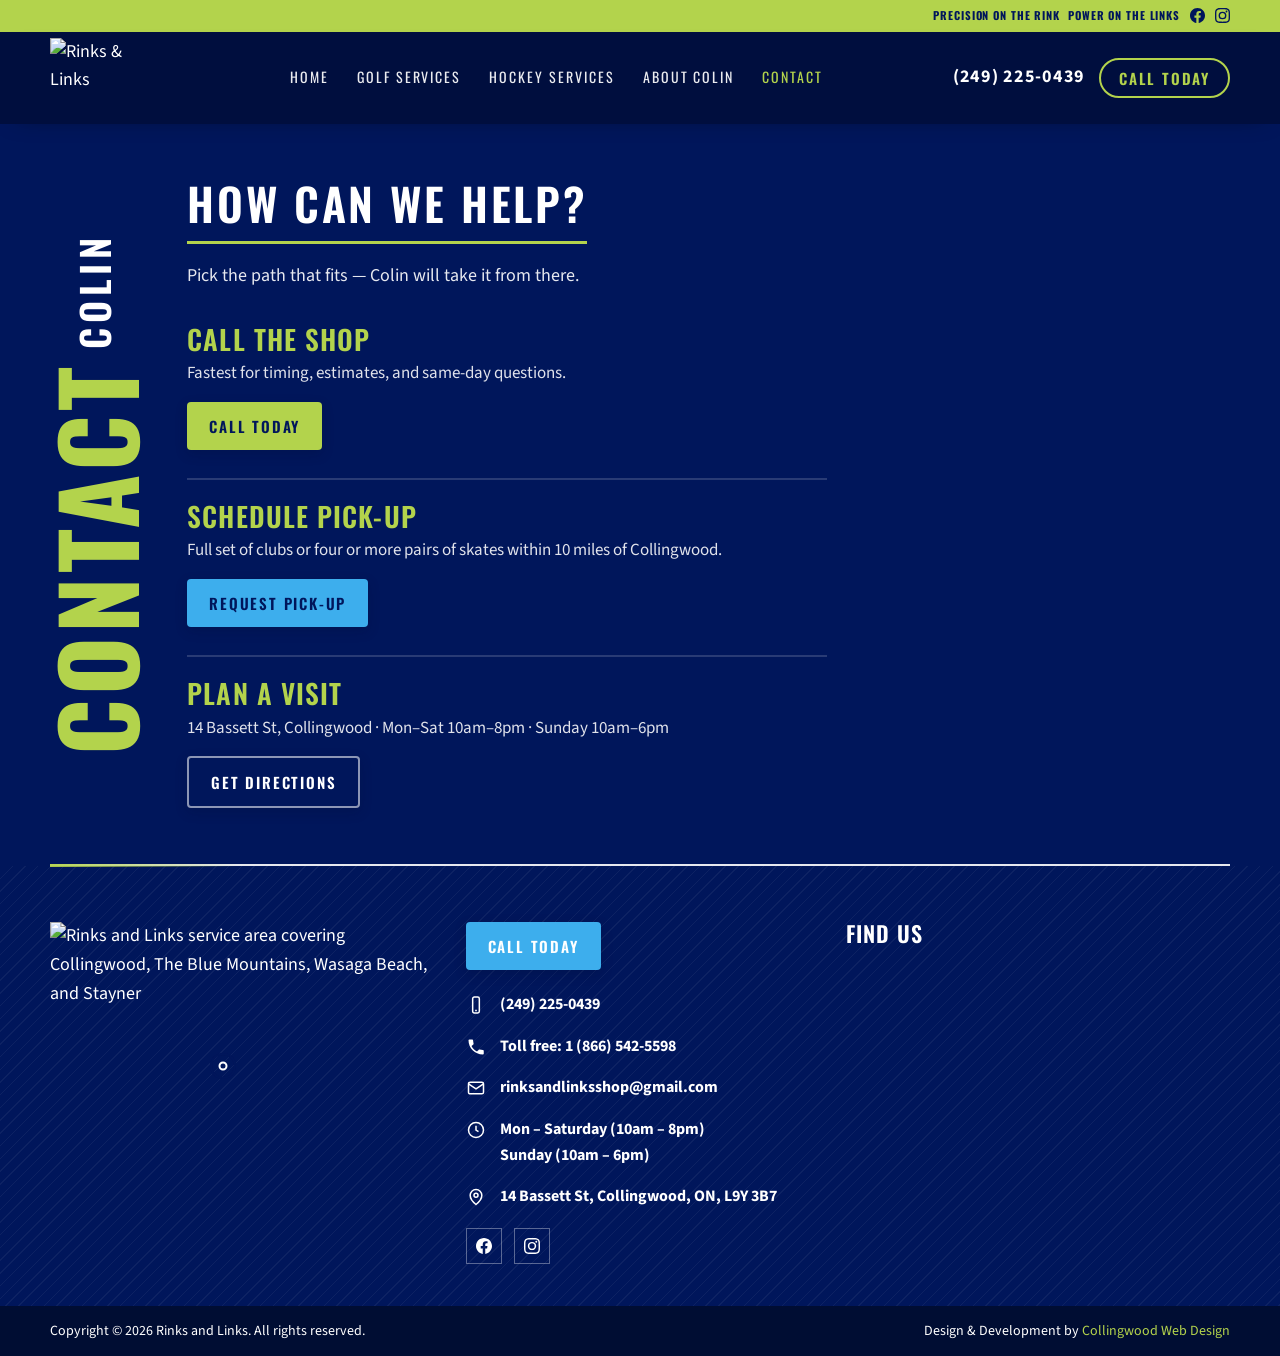
==== contact.html @ b3a13522 "Add Contact page and sync latest header, service, and nav updates. Co-authored-by: Cursor <cursorage" ====
<!DOCTYPE html>
<html lang="en-CA">
<head>
  <meta charset="utf-8" />
  <meta name="viewport" content="width=device-width, initial-scale=1" />
  <title>Contact | Rinks &amp; Links Collingwood</title>
  <meta name="description" content="Contact Rinks and Links in Collingwood — call for timing, schedule pick-up, or visit 14 Bassett St for skate and golf club services." />
  <link rel="icon" href="https://media.cwd-cdn.com/rinks-and-links-shop/images/favicon.jpg" type="image/jpeg" />
  <link rel="preconnect" href="https://fonts.googleapis.com" />
  <link rel="preconnect" href="https://fonts.gstatic.com" crossorigin />
  <link rel="preconnect" href="https://media.cwd-cdn.com" crossorigin />
  <link href="https://fonts.googleapis.com/css2?family=Oswald:wght@500;600;700&family=Source+Sans+3:wght@400;600;700&display=swap" rel="stylesheet" />
  <link rel="stylesheet" href="css/styles.css" />
</head>
<body>
  <a class="skip" href="#main">Skip to content</a>
  <div class="topbar">
    <div class="wrap topbar-inner">
      <p class="topbar-tag">Precision on the rink <em>Power on the links</em></p>
      <nav class="topbar-social" aria-label="Social">
        <a href="https://www.facebook.com/rinksandlinksshop" target="_blank" rel="noopener" aria-label="Facebook">
          <svg viewBox="0 0 16 16" aria-hidden="true"><path fill="currentColor" d="M16 8.049C16 3.603 12.418 0 8 0S0 3.603 0 8.049c0 4.017 2.926 7.347 6.75 7.951v-5.625h-2.03V8.05H6.75V6.275c0-2.017 1.195-3.131 3.022-3.131.875 0 1.791.157 1.791.157v1.98h-1.009c-.993 0-1.303.621-1.303 1.258v1.51h2.218l-.354 2.326H9.25V16c3.824-.604 6.75-3.934 6.75-7.951z"/></svg>
        </a>
        <a href="https://www.instagram.com/rinksandlinks/" target="_blank" rel="noopener" aria-label="Instagram">
          <svg viewBox="0 0 16 16" aria-hidden="true"><path fill="currentColor" d="M8 0C5.829 0 5.556.01 4.703.048 3.85.088 3.269.222 2.76.42a3.9 3.9 0 0 0-1.417.923A3.9 3.9 0 0 0 .42 2.76C.222 3.268.087 3.85.048 4.7.01 5.555 0 5.827 0 8.001c0 2.172.01 2.444.048 3.297.04.852.174 1.433.372 1.941.205.526.478.972.923 1.417.444.445.89.719 1.416.923.508.198 1.09.333 1.942.372C5.555 15.99 5.827 16 8 16s2.444-.01 3.298-.048c.851-.04 1.434-.174 1.943-.372a3.9 3.9 0 0 0 1.416-.923c.445-.445.718-.891.923-1.417.197-.508.332-1.09.372-1.942C15.99 10.445 16 10.173 16 8s-.01-2.445-.048-3.299c-.04-.851-.175-1.433-.372-1.941a3.9 3.9 0 0 0-.923-1.417A3.9 3.9 0 0 0 13.24.42c-.51-.198-1.092-.333-1.943-.372C10.443.01 10.172 0 7.998 0zm-.717 1.442h.718c2.136 0 2.389.007 3.232.046.78.035 1.204.166 1.486.275.373.145.64.319.92.599s.453.546.598.92c.11.281.24.705.275 1.485.039.843.047 1.096.047 3.231s-.008 2.389-.047 3.232c-.035.78-.166 1.203-.275 1.485a2.5 2.5 0 0 1-.599.919c-.28.28-.546.453-.92.598-.28.11-.704.24-1.485.276-.843.038-1.096.047-3.232.047s-2.39-.009-3.233-.047c-.78-.036-1.203-.166-1.485-.276a2.5 2.5 0 0 1-.92-.598 2.5 2.5 0 0 1-.6-.92c-.109-.281-.24-.705-.275-1.485-.038-.843-.046-1.096-.046-3.233s.008-2.388.046-3.231c.036-.78.166-1.204.276-1.486.145-.373.319-.64.599-.92s.546-.453.92-.598c.282-.11.705-.24 1.485-.276.738-.034 1.024-.044 2.515-.045zm4.988 1.328a.96.96 0 1 0 0 1.92.96.96 0 0 0 0-1.92m-4.27 1.122a4.109 4.109 0 1 0 0 8.217 4.109 4.109 0 1 0 0-8.217m0 1.441a2.667 2.667 0 1 1 0 5.334 2.667 2.667 0 0 1 0-5.334"/></svg>
        </a>
      </nav>
    </div>
  </div>

  <header class="site">
    <div class="wrap bar">
      <a class="brand" href="index.html" aria-label="Rinks and Links home">
        <img src="https://media.cwd-cdn.com/rinks-and-links-shop/images/logo-355.png" width="72" height="72" alt="Rinks &amp; Links" />
      </a>
      <button class="nav-toggle" type="button" aria-expanded="false" aria-controls="site-nav">Menu</button>
      <nav class="main" id="site-nav" aria-label="Main">
        <a href="index.html">Home</a>
        <a href="links.html">Golf Services</a>
        <a href="rinks.html">Hockey Services</a>
        <a href="index.html#about">About Colin</a>
        <a href="contact.html" aria-current="page">Contact</a>
        <a class="nav-call btn btn-lime" href="tel:+12492250439">Call Today</a>
      </nav>
      <div class="header-cta">
        <a class="phone" href="tel:+12492250439">(249) 225-0439</a>
        <a class="btn btn-lime" href="tel:+12492250439">Call Today</a>
      </div>
    </div>
  </header>

  <main id="main">
    <section class="links-board contact-board" aria-labelledby="contact-title">
      <div class="wrap contact-board__grid">
        <p class="links-process__vert contact-board__vert" aria-hidden="true">
          <span class="contact-board__vert-main">Contact</span>
          <span class="contact-board__vert-sub">Colin</span>
        </p>

        <div class="links-board__copy">
          <h1 id="contact-title">How can we help?</h1>
          <p class="contact-board__lead">Pick the path that fits — Colin will take it from there.</p>

          <ol class="contact-paths">
            <li>
              <h2>Call the shop</h2>
              <p>Fastest for timing, estimates, and same-day questions.</p>
              <a class="btn btn-lime" href="tel:+12492250439">Call Today</a>
            </li>
            <li>
              <h2>Schedule pick-up</h2>
              <p>Full set of clubs or four or more pairs of skates within 10 miles of Collingwood.</p>
              <a class="btn btn-sky" href="mailto:rinksandlinksshop@gmail.com?subject=Schedule%20pick-up">Request pick-up</a>
            </li>
            <li>
              <h2>Plan a visit</h2>
              <p>14 Bassett St, Collingwood · Mon–Sat 10am–8pm · Sunday 10am–6pm</p>
              <a class="btn btn-ghost" href="https://maps.google.com/?q=Rinks+and+Links+Shop+14+Bassett+St+Collingwood" target="_blank" rel="noopener">Get directions</a>
            </li>
          </ol>
        </div>
      </div>
      <div class="section-rule wrap" aria-hidden="true" data-section-rule>
        <span class="section-rule__track"></span>
        <span class="section-rule__accent"></span>
      </div>
    </section>
  </main>

  <footer class="site">
    <div class="wrap footer-grid">
      <div class="footer-map-art">
        <img src="https://media.cwd-cdn.com/rinks-and-links-shop/images/map.jpg" width="980" height="848" alt="Rinks and Links service area covering Collingwood, The Blue Mountains, Wasaga Beach, and Stayner" />
        <span class="map-hotspot" title="Collingwood">
          <span class="map-hotspot__pin"></span>
        </span>
      </div>
      <div class="footer-contact">
        <a class="btn btn-sky footer-call" href="tel:+12492250439">Call Today</a>
        <ul class="contact-list">
          <li>
            <svg viewBox="0 0 24 24" fill="none" stroke="currentColor" stroke-width="1.8" aria-hidden="true"><rect x="8" y="2.5" width="8" height="19" rx="2"/><path d="M11 18.5h2"/></svg>
            <a href="tel:+12492250439">(249) 225-0439</a>
          </li>
          <li>
            <svg viewBox="0 0 24 24" fill="currentColor" aria-hidden="true"><path d="M6.6 10.8c1.4 2.8 3.8 5.1 6.6 6.6l2.2-2.2c.3-.3.7-.4 1.1-.2 1.2.4 2.5.6 3.8.6.6 0 1 .4 1 1V20c0 .6-.4 1-1 1C10.6 21 3 13.4 3 4c0-.6.4-1 1-1h3.5c.6 0 1 .4 1 1 0 1.3.2 2.6.6 3.8.1.4 0 .8-.3 1.1L6.6 10.8z"/></svg>
            <a href="tel:+18665425598">Toll free: 1 (866) 542-5598</a>
          </li>
          <li>
            <svg viewBox="0 0 24 24" fill="none" stroke="currentColor" stroke-width="1.8" aria-hidden="true"><rect x="3" y="5" width="18" height="14" rx="2"/><path d="m3 7 9 6 9-6"/></svg>
            <a href="mailto:rinksandlinksshop@gmail.com">rinksandlinksshop@gmail.com</a>
          </li>
          <li>
            <svg viewBox="0 0 24 24" fill="none" stroke="currentColor" stroke-width="1.8" aria-hidden="true"><circle cx="12" cy="12" r="9"/><path d="M12 7v5l3 2"/></svg>
            <span>Mon – Saturday (10am – 8pm)<br />Sunday (10am – 6pm)</span>
          </li>
          <li>
            <svg viewBox="0 0 24 24" fill="none" stroke="currentColor" stroke-width="1.8" aria-hidden="true"><path d="M12 21s7-5.4 7-11a7 7 0 1 0-14 0c0 5.6 7 11 7 11z"/><circle cx="12" cy="10" r="2.4"/></svg>
            <a href="https://maps.google.com/?q=Rinks+and+Links+Shop+14+Bassett+St+Collingwood" target="_blank" rel="noopener">14 Bassett St, Collingwood, ON, L9Y 3B7</a>
          </li>
        </ul>
        <nav class="social" aria-label="Social">
          <a href="https://www.facebook.com/rinksandlinksshop" target="_blank" rel="noopener" aria-label="Facebook">
            <svg viewBox="0 0 16 16" aria-hidden="true"><path fill="currentColor" d="M16 8.049C16 3.603 12.418 0 8 0S0 3.603 0 8.049c0 4.017 2.926 7.347 6.75 7.951v-5.625h-2.03V8.05H6.75V6.275c0-2.017 1.195-3.131 3.022-3.131.875 0 1.791.157 1.791.157v1.98h-1.009c-.993 0-1.303.621-1.303 1.258v1.51h2.218l-.354 2.326H9.25V16c3.824-.604 6.75-3.934 6.75-7.951z"/></svg>
          </a>
          <a href="https://www.instagram.com/rinksandlinks/" target="_blank" rel="noopener" aria-label="Instagram">
            <svg viewBox="0 0 16 16" aria-hidden="true"><path fill="currentColor" d="M8 0C5.829 0 5.556.01 4.703.048 3.85.088 3.269.222 2.76.42a3.9 3.9 0 0 0-1.417.923A3.9 3.9 0 0 0 .42 2.76C.222 3.268.087 3.85.048 4.7.01 5.555 0 5.827 0 8.001c0 2.172.01 2.444.048 3.297.04.852.174 1.433.372 1.941.205.526.478.972.923 1.417.444.445.89.719 1.416.923.508.198 1.09.333 1.942.372C5.555 15.99 5.827 16 8 16s2.444-.01 3.298-.048c.851-.04 1.434-.174 1.943-.372a3.9 3.9 0 0 0 1.416-.923c.445-.445.718-.891.923-1.417.197-.508.332-1.09.372-1.942C15.99 10.445 16 10.173 16 8s-.01-2.445-.048-3.299c-.04-.851-.175-1.433-.372-1.941a3.9 3.9 0 0 0-.923-1.417A3.9 3.9 0 0 0 13.24.42c-.51-.198-1.092-.333-1.943-.372C10.443.01 10.172 0 7.998 0zm-.717 1.442h.718c2.136 0 2.389.007 3.232.046.78.035 1.204.166 1.486.275.373.145.64.319.92.599s.453.546.598.92c.11.281.24.705.275 1.485.039.843.047 1.096.047 3.231s-.008 2.389-.047 3.232c-.035.78-.166 1.203-.275 1.485a2.5 2.5 0 0 1-.599.919c-.28.28-.546.453-.92.598-.28.11-.704.24-1.485.276-.843.038-1.096.047-3.232.047s-2.39-.009-3.233-.047c-.78-.036-1.203-.166-1.485-.276a2.5 2.5 0 0 1-.92-.598 2.5 2.5 0 0 1-.6-.92c-.109-.281-.24-.705-.275-1.485-.038-.843-.046-1.096-.046-3.233s.008-2.388.046-3.231c.036-.78.166-1.204.276-1.486.145-.373.319-.64.599-.92s.546-.453.92-.598c.282-.11.705-.24 1.485-.276.738-.034 1.024-.044 2.515-.045zm4.988 1.328a.96.96 0 1 0 0 1.92.96.96 0 0 0 0-1.92m-4.27 1.122a4.109 4.109 0 1 0 0 8.217 4.109 4.109 0 1 0 0-8.217m0 1.441a2.667 2.667 0 1 1 0 5.334 2.667 2.667 0 0 1 0-5.334"/></svg>
          </a>
        </nav>
      </div>
      <div class="footer-find">
        <h2>Find us</h2>
        <div class="map-embed">
          <iframe title="Rinks and Links Shop on Google Maps" src="https://www.google.com/maps/embed?pb=!1m18!1m12!1m3!1d2846.78451360792!2d-80.23520698780409!3d44.4785895709544!2m3!1f0!2f0!3f0!3m2!1i1024!2i768!4f13.1!3m3!1m2!1s0x882a7bd5abd0f547%3A0x44c9ddd5d171dae6!2sRinks%20and%20Links%20Shop!5e0!3m2!1sen!2sus!4v1787244698836!5m2!1sen!2sus" allowfullscreen="" loading="lazy" referrerpolicy="strict-origin-when-cross-origin"></iframe>
        </div>
      </div>
    </div>
    <div class="legal">
      <div class="wrap">
        <p>Copyright © 2026 Rinks and Links. All rights reserved.</p>
        <p>Design &amp; Development by <a href="https://www.collingwoodwebdesign.com/" target="_blank" rel="noopener">Collingwood Web Design</a></p>
      </div>
    </div>
  </footer>
  <script src="js/main.js"></script>
</body>
</html>
---- css/styles.css ----
:root {
  --navy: #00165b;
  --navy-deep: #000d33;
  --lime: #b3d34c;
  --lime-dark: #8fb02e;
  --blue: #0072bc;
  --blue-deep: #005a96;
  --sky: #3daeed;
  --white: #ffffff;
  --ink: #142033;
  --muted: #5c6775;
  --paper: #f3f5f7;
  --line: rgba(255, 255, 255, 0.14);
  --gold: #f5b400;
  --orange: #f18a1a;
  --font-display: "Oswald", system-ui, sans-serif;
  --font-body: "Source Sans 3", "Open Sans", system-ui, sans-serif;
  --maxw: 1180px;
  --cdn: https://media.cwd-cdn.com/rinks-and-links-shop/images;
  --header-h: 92px;
  --shadow: 0 14px 40px -18px rgba(0, 13, 51, 0.35);
}

#about {
  scroll-margin-top: calc(var(--header-h) + 24px);
}

*,
*::before,
*::after {
  box-sizing: border-box;
}

html {
  scroll-behavior: smooth;
  -webkit-text-size-adjust: 100%;
}

body {
  margin: 0;
  color: var(--ink);
  background: var(--white);
  font-family: var(--font-body);
  font-size: 18px;
  line-height: 1.6;
  -webkit-font-smoothing: antialiased;
}

img {
  max-width: 100%;
  height: auto;
  display: block;
}

a {
  color: var(--blue);
}

h1,
h2,
h3 {
  font-family: var(--font-display);
  font-weight: 600;
  letter-spacing: 0.04em;
  line-height: 1.05;
  margin: 0;
  text-transform: uppercase;
}

p {
  margin: 0;
}

.wrap {
  width: min(var(--maxw), calc(100% - 40px));
  margin-inline: auto;
}

.skip {
  position: absolute;
  left: -999px;
  top: 8px;
  background: var(--lime);
  color: var(--navy);
  padding: 8px 14px;
  z-index: 100;
}

.skip:focus {
  left: 8px;
}

/* Buttons */
.btn {
  display: inline-flex;
  align-items: center;
  justify-content: center;
  gap: 8px;
  min-height: 48px;
  padding: 12px 22px;
  border: 0;
  border-radius: 4px;
  box-shadow: 0 4px 12px rgba(0, 13, 51, 0.22);
  text-decoration: none;
  font-family: var(--font-display);
  font-size: 15px;
  font-weight: 600;
  letter-spacing: 0.12em;
  text-transform: uppercase;
  cursor: pointer;
  transition: transform 0.15s ease, filter 0.15s ease, background 0.15s ease, box-shadow 0.15s ease;
}

.btn:hover {
  transform: translateY(-1px);
  filter: brightness(1.05);
}

.btn-lime {
  background: var(--lime);
  color: var(--navy);
}

.btn-blue {
  background: var(--blue);
  color: var(--white);
}

.btn-navy {
  background: var(--navy);
  color: var(--white);
}

.btn-sky {
  background: var(--sky);
  color: var(--navy);
}

.btn-white {
  background: var(--white);
  color: var(--navy);
}

.btn-ghost {
  background: transparent;
  color: var(--white);
  border: 2px solid var(--white);
}

/* Top bar */
.topbar {
  background: var(--lime);
  padding: 7px 0;
}

.topbar-inner {
  display: flex;
  justify-content: flex-end;
  align-items: center;
  gap: 10px;
}

.topbar-tag {
  margin: 0;
  font-family: var(--font-display);
  font-size: 13px;
  font-weight: 700;
  letter-spacing: 0.16em;
  text-transform: uppercase;
  color: var(--navy);
}

.topbar-tag em {
  font-style: normal;
  color: var(--navy);
  margin-left: 0.4em;
}

.topbar-social {
  display: flex;
  align-items: center;
  gap: 10px;
}

.topbar-social a {
  display: flex;
  align-items: center;
  justify-content: center;
  color: var(--navy);
  line-height: 0;
}

.topbar-social svg {
  display: block;
  width: 15px;
  height: 15px;
}

.topbar-social a:hover {
  color: #002a72;
}

/* Header */
header.site {
  position: sticky;
  top: 0;
  z-index: 40;
  background: #000e3e;
  color: var(--white);
  box-shadow: 0 8px 24px -18px rgba(0, 0, 0, 0.6);
  overflow: visible;
}

header.site .bar {
  display: grid;
  grid-template-columns: auto 1fr auto;
  align-items: center;
  gap: 20px;
  height: var(--header-h);
  min-height: var(--header-h);
  overflow: visible;
}

.brand {
  display: flex;
  align-items: center;
  gap: 10px;
  color: inherit;
  text-decoration: none;
  position: relative;
  z-index: 2;
  width: 110px;
  height: var(--header-h);
  flex-shrink: 0;
}

.brand img {
  position: absolute;
  left: 0;
  top: 6px;
  width: 110px;
  height: 110px;
  object-fit: contain;
}

nav.main {
  display: flex;
  justify-content: center;
  gap: 28px;
  flex-wrap: wrap;
}

nav.main a {
  color: rgba(255, 255, 255, 0.92);
  text-decoration: none;
  font-family: var(--font-display);
  font-size: 14px;
  letter-spacing: 0.14em;
  text-transform: uppercase;
}

nav.main a:hover,
nav.main a[aria-current="page"] {
  color: var(--lime);
}

.header-cta {
  display: flex;
  align-items: center;
  gap: 14px;
}

.header-cta .phone {
  color: var(--white);
  text-decoration: none;
  font-weight: 700;
  letter-spacing: 0.04em;
  white-space: nowrap;
}

.header-cta .btn {
  background: transparent;
  color: var(--lime);
  border: 2px solid var(--lime);
  border-radius: 999px;
  box-shadow: none;
  min-height: 0;
  padding: 6px 18px;
}

.header-cta .btn:hover {
  filter: none;
  background: transparent;
  color: var(--sky);
  border-color: var(--sky);
}

/* Hockey Services page header accents */
.page-rinks .topbar {
  background: var(--sky);
}

.page-rinks .header-cta .btn {
  color: var(--sky);
  border-color: var(--sky);
}

.page-rinks .header-cta .btn:hover {
  color: var(--orange);
  border-color: var(--orange);
}

.nav-toggle {
  display: none;
  background: transparent;
  color: var(--white);
  border: 2px solid var(--white);
  border-radius: 999px;
  min-height: 0;
  padding: 6px 18px;
  font-family: var(--font-display);
  font-size: 15px;
  font-weight: 600;
  letter-spacing: 0.12em;
  text-transform: uppercase;
  cursor: pointer;
}

.nav-call {
  display: none;
}

.nav-toggle:hover {
  color: var(--lime);
  border-color: var(--lime);
}

/* Hero */
.hero {
  position: relative;
  min-height: min(78vh, 760px);
  display: grid;
  place-items: center;
  overflow: hidden;
  color: var(--white);
  text-align: center;
  isolation: isolate;
}

.hero__bg {
  position: absolute;
  inset: 0;
  width: 100%;
  height: 100%;
  object-fit: cover;
  object-position: center 28%;
  z-index: -2;
}

.hero--center .hero__bg {
  object-position: center;
}

.hero__shade {
  position: absolute;
  inset: 0;
  z-index: -1;
  background:
    linear-gradient(180deg, rgba(0, 13, 51, 0.4) 0%, rgba(0, 22, 91, 0.3) 42%, rgba(0, 13, 51, 0.58) 100%);
}

.hero__content {
  padding: 56px 20px 64px;
  max-width: 920px;
}

.hero__logo {
  width: 132px;
  height: 132px;
  margin: 0 auto 22px;
  object-fit: contain;
  filter: drop-shadow(0 10px 18px rgba(0, 0, 0, 0.35));
}

.hero h1 {
  font-size: clamp(2.2rem, 6vw, 4.4rem);
  font-weight: 700;
  letter-spacing: 0.06em;
}

.hero__sub {
  margin: 16px 0 28px;
  color: var(--lime);
  font-family: var(--font-display);
  font-size: clamp(1rem, 2.2vw, 1.35rem);
  letter-spacing: 0.16em;
  text-transform: uppercase;
}

.hero__actions {
  display: grid;
  grid-template-columns: 1fr 1fr;
  gap: 14px;
  width: max-content;
  max-width: 100%;
  margin-inline: auto;
}

.hero__actions .btn {
  min-width: 15.5rem;
  justify-content: center;
  text-align: center;
  box-shadow: 0 6px 16px rgba(0, 13, 51, 0.28);
}

.hero--center .hero__logo,
.hero--center h1,
.hero--center .hero__sub,
.hero--center .hero__actions {
  animation: hero-fade-up 0.95s ease-out both;
}

.hero--center .hero__logo {
  animation-delay: 0.12s;
}

.hero--center h1 {
  animation-delay: 0.36s;
}

.hero--center .hero__sub {
  animation-delay: 0.56s;
}

.hero--center .hero__actions {
  animation-delay: 0.78s;
}

@keyframes hero-fade-up {
  from {
    opacity: 0;
    transform: translateY(18px);
  }
  to {
    opacity: 1;
    transform: translateY(0);
  }
}

@media (prefers-reduced-motion: reduce) {
  .hero--center .hero__logo,
  .hero--center h1,
  .hero--center .hero__sub,
  .hero--center .hero__actions {
    animation: none;
  }
}

.page-hero {
  min-height: 420px;
}

.page-hero h1 {
  font-size: clamp(2.4rem, 7vw, 4.8rem);
}

/* Features */
.features {
  background: var(--paper);
  color: var(--navy);
  padding: 42px 0;
}

.features .grid {
  display: grid;
  grid-template-columns: repeat(4, 1fr);
  gap: 28px;
}

.feature {
  display: grid;
  grid-template-columns: 36px 1fr;
  gap: 14px;
  align-items: start;
}

.feature svg {
  width: 32px;
  height: 32px;
  color: var(--lime);
}

.feature h3 {
  font-size: 15px;
  margin-bottom: 4px;
  color: var(--navy);
}

.feature p {
  color: var(--muted);
  font-size: 15px;
  line-height: 1.45;
}

@media (min-width: 981px) {
  .feature {
    position: relative;
  }

  .feature:not(:last-child)::after {
    content: "";
    position: absolute;
    top: -18px;
    bottom: -18px;
    right: -14px;
    width: 2px;
    background: rgba(0, 22, 91, 0.28);
  }
}

/* Split services */
.split {
  display: grid;
  grid-template-columns: 1fr 1fr;
  grid-template-rows: 1fr auto auto auto;
  overflow: hidden;
}

.split__panel {
  display: grid;
  grid-template-columns: auto minmax(0, 1fr);
  grid-template-rows: subgrid;
  grid-row: 1 / -1;
  align-items: start;
  gap: 14px 22px;
  padding: 48px 36px 36px;
  color: var(--white);
  min-width: 0;
  overflow: hidden;
}

.split__panel--links {
  background: var(--navy);
}

@media (min-width: 981px) {
  .split__panel--rinks {
    position: relative;
  }

  .split__panel--rinks::before {
    content: "";
    position: absolute;
    left: 0;
    top: 48px;
    bottom: 48px;
    width: 2px;
    background: rgba(255, 255, 255, 0.38);
  }

  .split__panel--links .split__copy,
  .split__panel--links .split__note {
    text-align: right;
  }

  .split__panel--links .split__list li {
    padding: 7px 36px 7px 0;
  }

  .split__panel--links .split__list li::before {
    left: auto;
    right: 0;
  }

  .split__panel--links .split__list li::after {
    left: auto;
    right: 9px;
  }

  .split__panel--links .photo-carousel__viewport,
  .split__panel--links .photo-carousel__dots {
    margin-inline: auto 0;
  }

  .split__panel--links .photo-carousel__dots {
    justify-content: flex-end;
  }
}

.split__panel--rinks {
  background: var(--navy);
  grid-template-columns: minmax(0, 1fr) auto;
}

.split__vert {
  grid-column: 1;
  grid-row: 1 / -1;
  display: flex;
  flex-direction: row;
  align-items: center;
  gap: 10px;
  writing-mode: vertical-rl;
  transform: rotate(180deg);
  font-family: var(--font-display);
  letter-spacing: 0.08em;
  line-height: 0.9;
  margin: 0;
  align-self: stretch;
}

.split__panel--rinks .split__vert {
  grid-column: 2;
}

.split__copy,
.split__note,
.split__panel .btn,
.split__photo {
  grid-column: 2;
}

.split__panel--rinks .split__copy,
.split__panel--rinks .split__note,
.split__panel--rinks .btn,
.split__panel--rinks .split__photo {
  grid-column: 1;
}

.split__copy {
  grid-row: 1;
  align-self: stretch;
  display: flex;
  flex-direction: column;
}

.split__note {
  grid-row: 2;
}

.split__panel .btn {
  grid-row: 3;
  justify-self: start;
}

@media (min-width: 981px) {
  .split__panel--links .btn {
    justify-self: end;
  }
}

.split__photo {
  grid-row: 4;
  width: 100%;
  min-width: 0;
  overflow: hidden;
  position: relative;
  display: flex;
  flex-direction: column;
  align-self: stretch;
  height: 100%;
}

.split__vert-main {
  font-size: clamp(3rem, 6vw, 5.4rem);
  font-weight: 700;
  text-transform: uppercase;
}

.split__vert-sub {
  font-size: 18px;
  font-weight: 600;
  letter-spacing: 0.18em;
  text-transform: uppercase;
  color: var(--white);
  white-space: nowrap;
}

.split__panel--links .split__vert-main {
  color: var(--lime);
}

.split__panel--rinks .split__vert-main {
  color: var(--sky);
}

.split__copy h2 {
  font-size: clamp(1.6rem, 3vw, 2.1rem);
  margin-bottom: 18px;
}

.split__panel--links .split__copy h2 {
  color: var(--lime);
}

.split__panel--rinks .split__copy h2 {
  color: var(--sky);
}

.split__list {
  list-style: none;
  margin: 0;
  padding: 0;
}

.split__list li {
  position: relative;
  padding: 7px 0 7px 36px;
  font-size: 17px;
  line-height: 1.45;
}

.split__list li::before {
  content: "";
  position: absolute;
  left: 0;
  top: 0.15em;
  width: 22px;
  height: 22px;
  border: 0;
  border-radius: 3px;
  background: var(--lime);
}

.split__panel--rinks .split__list li::before {
  background: var(--sky);
}

.split__list li::after {
  content: "";
  position: absolute;
  left: 6px;
  top: 0.42em;
  width: 7px;
  height: 11px;
  border: solid var(--navy);
  border-width: 0 2.5px 2.5px 0;
  transform: rotate(45deg);
}

.split__note {
  font-size: 13px;
  opacity: 0.8;
  margin: 0;
}

.split__photo img {
  width: 100%;
  height: auto;
  object-fit: contain;
  display: block;
}

.photo-carousel {
  position: relative;
  min-width: 0;
  overflow: hidden;
  display: flex;
  flex-direction: column;
  flex: 1;
  height: 100%;
}

.photo-carousel__viewport {
  position: relative;
  overflow: hidden;
  width: 75%;
  margin-inline: 0 auto;
}

.photo-carousel__track {
  display: grid;
}

.photo-carousel__track img {
  grid-area: 1 / 1;
  width: 100%;
  height: auto;
  object-fit: contain;
  opacity: 0;
  visibility: hidden;
  pointer-events: none;
  transition: opacity 0.4s ease;
}

.photo-carousel__track img:not(.is-active) {
  position: absolute;
  inset: 0;
  height: 100%;
}

.photo-carousel__track img.is-active {
  opacity: 1;
  visibility: visible;
  pointer-events: auto;
  position: relative;
  z-index: 1;
}

.photo-carousel__nav {
  position: absolute;
  top: 50%;
  z-index: 2;
  width: 36px;
  height: 36px;
  margin: 0;
  padding: 0;
  border: 0;
  border-radius: 50%;
  background: rgba(0, 14, 62, 0.72);
  color: var(--white);
  display: grid;
  place-items: center;
  cursor: pointer;
  transform: translateY(-50%);
}

.photo-carousel__nav svg {
  width: 16px;
  height: 16px;
}

.photo-carousel__nav--prev {
  left: 10px;
}

.photo-carousel__nav--next {
  right: 10px;
}

.photo-carousel__nav:hover {
  background: var(--lime);
  color: var(--navy);
}

.photo-carousel--rinks .photo-carousel__nav:hover {
  background: var(--sky);
  color: var(--navy);
}

.photo-carousel__dots {
  position: static;
  display: flex;
  justify-content: flex-start;
  gap: 6px;
  margin-top: auto;
  padding-top: 12px;
  width: 75%;
}

.photo-carousel__dots button {
  width: 8px;
  height: 8px;
  padding: 0;
  border: 0;
  border-radius: 999px;
  background: rgba(255, 255, 255, 0.45);
  cursor: pointer;
}

.photo-carousel--rinks .photo-carousel__dots button[aria-current="true"] {
  background: var(--sky);
}

.photo-carousel__dots button[aria-current="true"] {
  width: 20px;
  background: var(--lime);
}

@media (prefers-reduced-motion: reduce) {
  .photo-carousel__track img {
    transition: none;
  }
}

/* Reviews */
.reviews {
  background: var(--paper);
  padding: 72px 0 64px;
}

.reviews h2 {
  text-align: center;
  font-size: clamp(1.8rem, 4vw, 2.6rem);
  margin-bottom: 16px;
}

.review-summary {
  text-align: center;
  display: flex;
  flex-direction: column;
  align-items: center;
  justify-content: center;
  gap: 8px;
  margin: 0 auto 36px;
  padding: 0;
  background: transparent;
  box-shadow: none;
}

.review-summary strong {
  font-family: var(--font-display);
  font-size: 22px;
  font-weight: 700;
  letter-spacing: 0.16em;
  text-transform: uppercase;
  color: var(--navy);
}

.review-summary p {
  color: var(--navy);
  font-size: 16px;
  max-width: 12rem;
}

.reviews-carousel {
  display: grid;
  grid-template-columns: 40px minmax(0, 1fr) 40px;
  align-items: center;
  gap: 12px;
}

.reviews-carousel:focus {
  outline: none;
}

.reviews-carousel:focus-visible {
  outline: 2px solid var(--lime);
  outline-offset: 4px;
}

.reviews-viewport {
  overflow: hidden;
}

.reviews-track {
  display: flex;
  gap: 22px;
  transition: transform 0.4s ease;
  will-change: transform;
}

.review-card {
  background: var(--white);
  padding: 28px 24px;
  box-shadow: var(--shadow);
  box-sizing: border-box;
}

.reviews-nav {
  width: 40px;
  height: 40px;
  border: 0;
  border-radius: 50%;
  background: var(--navy);
  color: var(--white);
  display: grid;
  place-items: center;
  cursor: pointer;
  padding: 0;
  box-shadow: var(--shadow);
}

.reviews-nav svg {
  width: 18px;
  height: 18px;
}

.reviews-nav:hover {
  background: var(--lime);
  color: var(--navy);
}

.reviews-dots {
  display: flex;
  justify-content: center;
  gap: 8px;
  margin-top: 18px;
}

.reviews-dots button {
  width: 8px;
  height: 8px;
  padding: 0;
  border: 0;
  border-radius: 999px;
  background: rgba(0, 22, 91, 0.22);
  cursor: pointer;
}

.reviews-dots button[aria-current="true"] {
  background: var(--navy);
  width: 22px;
}

@media (prefers-reduced-motion: reduce) {
  .reviews-track {
    transition: none;
  }
}

.stars {
  color: var(--gold);
  letter-spacing: 2px;
  font-size: 18px;
}

.review-card h3 {
  font-size: 16px;
  letter-spacing: 0.06em;
  margin-bottom: 8px;
  text-transform: none;
}

.review-card p {
  font-size: 16px;
  color: var(--muted);
}

.reviews-foot {
  display: flex;
  justify-content: center;
  margin-top: 18px;
}

.reviews-foot .btn:hover {
  background: var(--navy-deep);
  color: var(--white);
  filter: none;
}

/* About */
.about {
  background: var(--navy-deep);
  color: var(--white);
  padding: 72px 0;
}

.about-grid {
  display: grid;
  grid-template-columns: 1.05fr 1fr;
  gap: 48px;
  align-items: center;
}

.about-grid img {
  width: 100%;
  height: 460px;
  object-fit: cover;
  object-position: center 20%;
}

.about h2 {
  font-size: clamp(2rem, 4.4vw, 3.1rem);
  margin-bottom: 18px;
}

.about .kicker {
  color: var(--lime);
  font-family: var(--font-display);
  letter-spacing: 0.16em;
  text-transform: uppercase;
  margin: 0 0 10px;
}

.about p {
  color: rgba(255, 255, 255, 0.86);
  margin-bottom: 14px;
}

.about .btn {
  margin-top: 10px;
}

/* Pickup CTA */
.pickup {
  background: var(--blue);
  color: var(--white);
  padding: 28px 0 0;
  border-top: 4px solid var(--sky);
}

.pickup .row {
  display: flex;
  align-items: center;
  justify-content: space-between;
  gap: 24px;
  padding-bottom: 28px;
}

.pickup-main {
  display: flex;
  align-items: center;
  gap: 18px;
  min-width: 0;
}

.pickup-icon {
  flex-shrink: 0;
  width: 56px;
  height: 56px;
  display: grid;
  place-items: center;
  border: 2px solid var(--white);
  border-radius: 50%;
}

.pickup-icon svg {
  width: 28px;
  height: 28px;
}

.pickup h2 {
  font-size: clamp(1.45rem, 3vw, 1.9rem);
  margin-bottom: 4px;
}

.pickup p {
  max-width: 52rem;
  font-size: 16px;
  line-height: 1.45;
  opacity: 0.95;
}

.pickup .btn {
  flex-shrink: 0;
}

.pickup .btn:hover {
  background: var(--navy-deep);
  color: var(--white);
  filter: none;
}

@media (min-width: 761px) {
  .pickup .row {
    display: grid;
    grid-template-columns: auto minmax(0, 1fr) auto;
    grid-template-rows: auto auto;
    column-gap: 18px;
    row-gap: 4px;
    align-items: center;
  }

  .pickup-main,
  .pickup-copy {
    display: contents;
  }

  .pickup-icon {
    grid-column: 1;
    grid-row: 1 / -1;
  }

  .pickup h2 {
    grid-column: 2;
    grid-row: 1;
  }

  .pickup p {
    grid-column: 2;
    grid-row: 2;
  }

  .pickup .btn {
    grid-column: 3;
    grid-row: 1;
    justify-self: end;
  }
}

/* Inner service pages */
.service-page {
  padding: 56px 0 72px;
  background: var(--white);
}

.service-layout {
  display: grid;
  grid-template-columns: 1.15fr 0.85fr;
  gap: 48px;
  align-items: start;
}

.price-list {
  list-style: none;
  margin: 0;
  padding: 0;
}

.price-list li {
  display: grid;
  gap: 4px;
  padding: 18px 0;
  border-bottom: 1px solid #e4e8ee;
}

.price-list h3 {
  font-size: 20px;
  letter-spacing: 0.06em;
}

.price-list .meta {
  color: var(--blue);
  font-weight: 700;
}

.price-list p {
  color: var(--muted);
  font-size: 16px;
}

.side-card {
  background: var(--navy);
  color: var(--white);
  padding: 28px;
}

.side-card img {
  width: 100%;
  height: auto;
  object-fit: contain;
  margin-bottom: 0;
  display: block;
}

.side-card .photo-carousel {
  margin-bottom: 18px;
}

.side-card h2 {
  font-size: 22px;
  margin-bottom: 10px;
}

.side-card .btn {
  margin-top: 16px;
}

.notice {
  margin-top: 28px;
  padding: 16px 18px;
  background: var(--paper);
  font-size: 15px;
}

/* Links board (match live LINKS page) */
.links-board {
  background: var(--navy);
  color: var(--white);
  padding: 56px 0 0;
}

.links-board__grid {
  display: grid;
  grid-template-columns: minmax(0, 1.15fr) minmax(280px, 0.95fr);
  gap: 40px 48px;
  align-items: stretch;
  padding-bottom: 56px;
}

.links-board__copy h1 {
  color: var(--white);
  font-size: clamp(2rem, 4vw, 2.8rem);
  letter-spacing: 0.06em;
  text-transform: uppercase;
  margin: 0 0 18px;
  padding-bottom: 14px;
  border-bottom: 3px solid var(--lime);
  display: inline-block;
  width: auto;
  max-width: 100%;
}

.check-list {
  list-style: none;
  margin: 0;
  padding: 0;
  display: grid;
  gap: 16px;
}

.check-list li {
  position: relative;
  padding-left: 36px;
  font-size: 17px;
  line-height: 1.45;
}

.check-list li::before {
  content: "";
  position: absolute;
  left: 0;
  top: 0.15em;
  width: 22px;
  height: 22px;
  border-radius: 3px;
  background: var(--lime);
}

.check-list li::after {
  content: "";
  position: absolute;
  left: 6px;
  top: 0.42em;
  width: 7px;
  height: 11px;
  border: solid var(--navy);
  border-width: 0 2.5px 2.5px 0;
  transform: rotate(45deg);
}

.links-board__note {
  margin: 28px 0 16px;
  font-size: 15px;
  color: rgba(255, 255, 255, 0.88);
}

.links-board__pickup {
  margin: 0 0 28px;
  font-size: 17px;
  line-height: 1.5;
  max-width: 40rem;
}

.links-board__actions {
  display: flex;
  flex-direction: column;
  align-items: flex-start;
  gap: 14px;
}

.links-board__actions .btn {
  min-width: 13.5rem;
  justify-content: center;
  text-transform: uppercase;
  letter-spacing: 0.08em;
}

.links-board__actions .btn:hover {
  background: var(--sky);
  color: var(--navy);
  filter: none;
}

.links-process {
  display: grid;
  grid-template-columns: minmax(0, 1fr) auto;
  gap: 16px;
  align-items: stretch;
  min-height: 100%;
}

.links-process__img {
  width: 100%;
  height: auto;
  display: block;
  object-fit: contain;
}

.links-process__vert {
  margin: 0;
  writing-mode: vertical-rl;
  transform: rotate(180deg);
  font-family: var(--font-display);
  font-size: clamp(3.6rem, 8vw, 6.2rem);
  font-weight: 700;
  letter-spacing: 0.04em;
  text-transform: uppercase;
  color: var(--lime);
  line-height: 0.9;
  align-self: stretch;
  display: flex;
  align-items: center;
  justify-content: center;
}

/* Rinks board (match live RINKS / Hockey Services page) */
.rinks-board__grid {
  grid-template-columns: auto minmax(0, 1.15fr) minmax(260px, 0.9fr);
  gap: 40px 36px;
}

.rinks-board__vert {
  color: var(--sky);
  grid-row: 1 / -1;
}

.rinks-board .links-board__copy h1 {
  border-bottom-color: var(--sky);
}

.check-list--rinks {
  gap: 16px;
}

.check-list--rinks li {
  display: grid;
  gap: 4px;
}

.check-list--rinks li::before {
  background: var(--sky);
}

.check-list--rinks li::after {
  border-color: var(--navy);
}

.check-list__title {
  display: block;
  color: var(--orange);
  font-family: var(--font-display);
  font-size: 1.15rem;
  font-weight: 700;
  letter-spacing: 0.04em;
  text-transform: none;
}

.check-list__sub {
  display: block;
  color: rgba(255, 255, 255, 0.9);
}

.check-list--rinks a {
  color: var(--sky);
  text-decoration: underline;
  text-underline-offset: 2px;
}

.check-list--rinks a:hover {
  color: var(--lime);
}

.rinks-board .links-board__actions .btn:hover {
  background: var(--orange);
  color: var(--navy);
  filter: none;
}

.rinks-board__media {
  display: grid;
  gap: 18px;
  align-content: start;
  justify-items: stretch;
}

.rinks-board__poster {
  width: 100%;
  height: auto;
  display: block;
  object-fit: contain;
}

.rinks-board__media .links-board__actions {
  width: 100%;
}

.rinks-board__media .btn {
  width: 100%;
}

/* Contact page */
.contact-board__grid {
  display: grid;
  grid-template-columns: auto minmax(0, 1fr);
  gap: 40px 48px;
  align-items: start;
  padding-bottom: 56px;
}

.contact-board__vert {
  color: var(--lime);
  align-self: stretch;
  gap: 14px;
}

.contact-board__vert-main {
  color: var(--lime);
}

.contact-board__vert-sub {
  color: var(--white);
  font-size: clamp(1.6rem, 3.5vw, 2.4rem);
  font-weight: 600;
  letter-spacing: 0.12em;
}

.contact-board .links-board__copy h1 {
  border-bottom-color: var(--lime);
}

.contact-board__lead {
  margin: 0 0 36px;
  font-size: 18px;
  line-height: 1.5;
  max-width: 34rem;
  color: rgba(255, 255, 255, 0.9);
}

.contact-paths {
  list-style: none;
  margin: 0;
  padding: 0;
  display: grid;
  gap: 28px;
  max-width: 40rem;
}

.contact-paths li {
  padding-top: 22px;
  border-top: 2px solid rgba(255, 255, 255, 0.16);
}

.contact-paths li:first-child {
  padding-top: 0;
  border-top: 0;
}

.contact-paths h2 {
  margin: 0 0 8px;
  font-size: clamp(1.35rem, 2.4vw, 1.7rem);
  letter-spacing: 0.04em;
  color: var(--lime);
}

.contact-paths p {
  margin: 0 0 16px;
  font-size: 17px;
  line-height: 1.45;
  color: rgba(255, 255, 255, 0.88);
  max-width: 34rem;
}

.contact-paths .btn-lime:hover {
  background: var(--sky);
  color: var(--navy);
  filter: none;
}

.contact-paths .btn-sky:hover {
  background: var(--lime);
  color: var(--navy);
  filter: none;
}

.contact-paths .btn-ghost {
  border-color: rgba(255, 255, 255, 0.55);
  color: var(--white);
}

.contact-paths .btn-ghost:hover {
  border-color: var(--lime);
  color: var(--lime);
  filter: none;
}

.section-rule {
  position: relative;
  height: 2px;
  margin-bottom: 0;
}

.section-rule--full {
  width: 100%;
  max-width: none;
  margin-inline: 0;
}

.section-rule__track,
.section-rule__accent {
  position: absolute;
  left: 0;
  right: 0;
  top: 0;
  height: 2px;
  display: block;
  transform-origin: center;
}

.section-rule__track {
  background: rgba(255, 255, 255, 0.9);
  transform: scaleX(0);
}

.section-rule__accent {
  height: 3px;
  top: -0.5px;
  background: linear-gradient(
    90deg,
    transparent 0%,
    var(--lime) 40%,
    var(--sky) 50%,
    var(--lime) 60%,
    transparent 100%
  );
  background-size: 42% 100%;
  background-repeat: no-repeat;
  background-position: -45% 0;
  opacity: 0;
}

.section-rule.is-in .section-rule__track {
  animation: rule-draw 0.85s cubic-bezier(0.22, 1, 0.36, 1) forwards;
}

.section-rule.is-in .section-rule__accent {
  animation:
    rule-accent-in 0.35s ease 0.55s forwards,
    rule-shimmer 3.2s ease-in-out 1s infinite;
}

@keyframes rule-draw {
  from {
    transform: scaleX(0);
  }
  to {
    transform: scaleX(1);
  }
}

@keyframes rule-accent-in {
  from {
    opacity: 0;
  }
  to {
    opacity: 1;
  }
}

@keyframes rule-shimmer {
  0% {
    background-position: -45% 0;
  }
  100% {
    background-position: 145% 0;
  }
}

@media (prefers-reduced-motion: reduce) {
  .section-rule__track {
    transform: none;
    animation: none !important;
  }

  .section-rule__accent {
    opacity: 0.45;
    animation: none !important;
    background: var(--lime);
    background-size: auto;
    background-position: center;
  }
}

/* Footer */
footer.site {
  background-color: var(--navy);
  background-image: repeating-linear-gradient(
    -45deg,
    rgba(255, 255, 255, 0.05) 0 1px,
    transparent 1px 9px
  );
  color: var(--white);
  padding: 56px 0 0;
}

.footer-grid {
  display: grid;
  grid-template-columns: 1.1fr 1fr 1.1fr;
  gap: 32px;
  padding-bottom: 42px;
}

.footer-map-art {
  position: relative;
}

.footer-map-art img {
  width: 100%;
  height: auto;
  display: block;
}

.map-hotspot {
  position: absolute;
  left: 45%;
  top: 42%;
  width: 14px;
  height: 14px;
  transform: translate(-50%, -50%);
  pointer-events: none;
}

.map-hotspot__pin {
  position: absolute;
  left: 50%;
  top: 50%;
  z-index: 1;
  width: 9px;
  height: 9px;
  border-radius: 50%;
  background: var(--navy);
  border: 2px solid var(--white);
  box-shadow: 0 0 0 1px var(--navy);
  transform: translate(-50%, -50%);
}

.map-hotspot::before,
.map-hotspot::after {
  content: "";
  position: absolute;
  inset: -6px;
  border: 2px solid var(--navy);
  border-radius: 50%;
  animation: map-pulse 2.2s ease-out infinite;
}

.map-hotspot::after {
  animation-delay: 1.1s;
}

@keyframes map-pulse {
  0% {
    transform: scale(0.55);
    opacity: 0.7;
  }
  100% {
    transform: scale(2.6);
    opacity: 0;
  }
}

@media (prefers-reduced-motion: reduce) {
  .map-hotspot::before,
  .map-hotspot::after {
    animation: none;
    opacity: 0.35;
    transform: scale(1.4);
  }
}

footer.site h2 {
  font-size: 22px;
  margin-bottom: 16px;
}

.footer-call {
  color: var(--white);
  margin-bottom: 22px;
}

.footer-call:hover,
.btn-hover-lime:hover {
  background: var(--lime);
  color: var(--navy);
  filter: none;
}

.contact-list {
  list-style: none;
  margin: 0;
  padding: 0;
  display: grid;
  gap: 16px;
  font-size: 16px;
  font-weight: 700;
}

.contact-list li {
  display: grid;
  grid-template-columns: 22px 1fr;
  gap: 12px;
  align-items: start;
}

.contact-list svg {
  width: 20px;
  height: 20px;
  margin-top: 3px;
}

.contact-list a {
  color: var(--white);
  text-decoration: none;
}

.contact-list a:hover {
  color: var(--lime);
}

.social {
  display: flex;
  align-items: center;
  gap: 12px;
  margin-top: 18px;
}

.social a {
  width: 36px;
  height: 36px;
  display: flex;
  align-items: center;
  justify-content: center;
  flex-shrink: 0;
  line-height: 0;
  border: 1px solid rgba(255, 255, 255, 0.35);
  color: var(--white);
}

.social svg {
  display: block;
  width: 16px;
  height: 16px;
}

.social a:hover {
  background: var(--lime);
  color: var(--navy);
  border-color: var(--lime);
}

.map-embed iframe {
  width: 100%;
  height: 280px;
  border: 0;
  filter: grayscale(0.15);
}

.legal {
  background: var(--navy-deep);
  padding: 14px 0;
  font-size: 14px;
}

.legal .wrap {
  display: flex;
  justify-content: space-between;
  gap: 12px;
  flex-wrap: wrap;
}

.legal a {
  color: var(--lime);
  text-decoration: none;
}

/* Responsive */
@media (max-width: 1100px) {
  .header-cta .phone {
    display: none;
  }

  nav.main {
    gap: 18px;
  }

  .footer-grid {
    grid-template-columns: repeat(4, 1fr);
  }

  .footer-map-art {
    grid-column: span 2;
  }

  .footer-contact {
    grid-column: span 2;
  }

  .footer-find {
    grid-column: 1 / -1;
  }

  .map-hotspot {
    top: 44%;
  }
}

@media (max-width: 980px) {
  header.site .bar {
    grid-template-columns: auto 1fr auto;
  }

  .brand {
    width: 72px;
    height: auto;
    align-self: center;
  }

  .brand img {
    position: static;
    width: 72px;
    height: 72px;
    transform: none;
  }

  .features .grid,
  .about-grid,
  .split,
  .service-layout,
  .links-board__grid,
  .rinks-board__grid,
  .contact-board__grid {
    grid-template-columns: 1fr;
  }

  .rinks-board__vert,
  .contact-board__vert {
    grid-row: auto;
    writing-mode: horizontal-tb;
    transform: none;
    font-size: clamp(2.4rem, 10vw, 3.2rem);
    justify-content: flex-start;
    letter-spacing: 0.12em;
  }

  .split {
    grid-template-rows: none;
  }

  .split__panel {
    grid-template-columns: auto 1fr;
    grid-template-rows: auto auto auto auto;
    grid-row: auto;
  }

  .split__panel--rinks {
    grid-template-columns: 1fr auto;
  }

  .about-grid img {
    height: 280px;
  }
}

@media (max-width: 760px) {
  .nav-toggle {
    display: inline-block;
    justify-self: end;
  }

  header.site .bar {
    grid-template-columns: auto 1fr;
  }

  nav.main {
    display: none;
    grid-column: 1 / -1;
    flex-direction: column;
    align-items: flex-start;
    gap: 14px;
    padding: 0 0 18px;
  }

  nav.main.is-open {
    display: flex;
  }

  .nav-call {
    display: inline-flex;
    margin-top: 8px;
    background: transparent;
    color: var(--lime);
    border: 2px solid var(--lime);
    border-radius: 999px;
    box-shadow: none;
    min-height: 0;
    padding: 8px 20px;
    letter-spacing: 0.12em;
  }

  .nav-call:hover {
    filter: none;
    background: transparent;
    color: var(--sky);
    border-color: var(--sky);
  }

  .header-cta {
    display: none;
  }

  .hero {
    min-height: 560px;
  }

  .hero__actions {
    grid-template-columns: 1fr;
    width: min(15.5rem, 100%);
  }

  .footer-grid {
    grid-template-columns: 1fr;
  }

  .footer-map-art,
  .footer-contact,
  .footer-find {
    grid-column: auto;
  }

  .map-hotspot {
    top: 45%;
  }

  .links-process {
    grid-template-columns: minmax(0, 1fr) auto;
  }

  .links-process__vert {
    font-size: clamp(2.8rem, 14vw, 4.5rem);
  }
}

  .split__vert,
  .split__vert-main {
    font-size: 2.4rem;
  }

  .pickup .row {
    flex-direction: column;
    align-items: flex-start;
  }

  .topbar-tag {
    font-size: 11px;
    letter-spacing: 0.08em;
  }
}
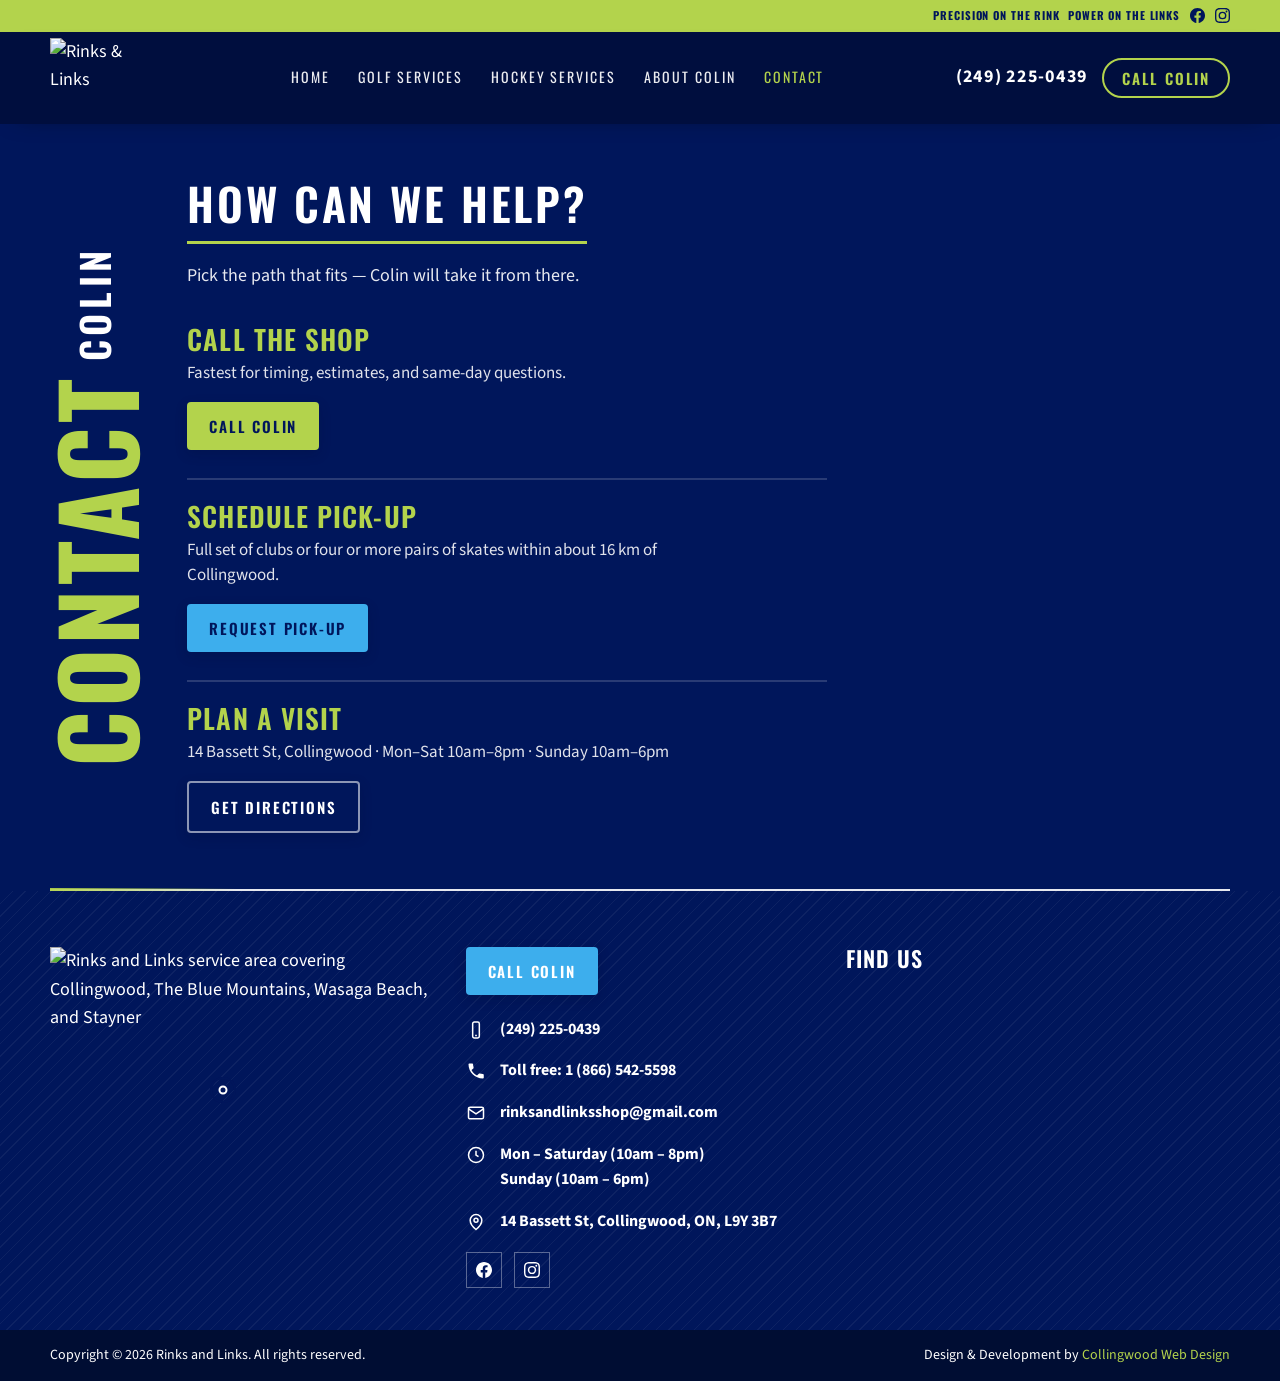
==== commit de4ce6a2: "Update preview with Golf/Hockey SEO headers, Call Colin CTAs, and layout polish. Co-authored-by: Cur" ====
--- a/contact.html
+++ b/contact.html
@@ -40,11 +40,11 @@
         <a href="rinks.html">Hockey Services</a>
         <a href="index.html#about">About Colin</a>
         <a href="contact.html" aria-current="page">Contact</a>
-        <a class="nav-call btn btn-lime" href="tel:+12492250439">Call Today</a>
+        <a class="nav-call btn btn-lime" href="tel:+12492250439">Call Colin</a>
       </nav>
       <div class="header-cta">
         <a class="phone" href="tel:+12492250439">(249) 225-0439</a>
-        <a class="btn btn-lime" href="tel:+12492250439">Call Today</a>
+        <a class="btn btn-lime" href="tel:+12492250439">Call Colin</a>
       </div>
     </div>
   </header>
@@ -65,11 +65,11 @@
             <li>
               <h2>Call the shop</h2>
               <p>Fastest for timing, estimates, and same-day questions.</p>
-              <a class="btn btn-lime" href="tel:+12492250439">Call Today</a>
+              <a class="btn btn-lime" href="tel:+12492250439">Call Colin</a>
             </li>
             <li>
               <h2>Schedule pick-up</h2>
-              <p>Full set of clubs or four or more pairs of skates within 10 miles of Collingwood.</p>
+              <p>Full set of clubs or four or more pairs of skates within about 16 km of Collingwood.</p>
               <a class="btn btn-sky" href="mailto:rinksandlinksshop@gmail.com?subject=Schedule%20pick-up">Request pick-up</a>
             </li>
             <li>
@@ -96,7 +96,7 @@
         </span>
       </div>
       <div class="footer-contact">
-        <a class="btn btn-sky footer-call" href="tel:+12492250439">Call Today</a>
+        <a class="btn btn-sky footer-call" href="tel:+12492250439">Call Colin</a>
         <ul class="contact-list">
           <li>
             <svg viewBox="0 0 24 24" fill="none" stroke="currentColor" stroke-width="1.8" aria-hidden="true"><rect x="8" y="2.5" width="8" height="19" rx="2"/><path d="M11 18.5h2"/></svg>
--- a/css/styles.css
+++ b/css/styles.css
@@ -375,8 +375,8 @@
 }
 
 .hero__logo {
-  width: 132px;
-  height: 132px;
+  width: auto;
+  height: 156px;
   margin: 0 auto 22px;
   object-fit: contain;
   filter: drop-shadow(0 10px 18px rgba(0, 0, 0, 0.35));
@@ -1114,6 +1114,16 @@
   margin-bottom: 4px;
 }
 
+.pickup-kicker {
+  margin: 0 0 6px;
+  font-family: var(--font-display);
+  font-size: 13px;
+  font-weight: 700;
+  letter-spacing: 0.16em;
+  text-transform: uppercase;
+  color: var(--lime);
+}
+
 .pickup p {
   max-width: 52rem;
   font-size: 16px;
@@ -1156,7 +1166,7 @@
     grid-row: 1;
   }
 
-  .pickup p {
+  .pickup p:not(.pickup-kicker) {
     grid-column: 2;
     grid-row: 2;
   }
@@ -1165,6 +1175,30 @@
     grid-column: 3;
     grid-row: 1;
     justify-self: end;
+  }
+
+  .pickup:has(.pickup-kicker) .row {
+    grid-template-rows: auto auto auto;
+    row-gap: 2px;
+  }
+
+  .pickup-kicker {
+    grid-column: 2;
+    grid-row: 1;
+  }
+
+  .pickup:has(.pickup-kicker) h2 {
+    grid-row: 2;
+    margin-bottom: 2px;
+  }
+
+  .pickup:has(.pickup-kicker) p:not(.pickup-kicker) {
+    grid-row: 3;
+  }
+
+  .pickup:has(.pickup-kicker) .btn {
+    grid-row: 1 / -1;
+    align-self: center;
   }
 }
 
@@ -1258,7 +1292,12 @@
   padding-bottom: 56px;
 }
 
-.links-board__copy h1 {
+.links-board__head {
+  grid-column: 1 / -1;
+}
+
+.links-board__copy h1,
+.links-board__head h1 {
   color: var(--white);
   font-size: clamp(2rem, 4vw, 2.8rem);
   letter-spacing: 0.06em;
@@ -1269,6 +1308,24 @@
   display: inline-block;
   width: auto;
   max-width: 100%;
+}
+
+.links-board__kicker {
+  margin: 0 0 10px;
+  font-family: var(--font-display);
+  font-size: clamp(1.05rem, 2vw, 1.25rem);
+  font-weight: 600;
+  letter-spacing: 0.06em;
+  text-transform: uppercase;
+  color: var(--lime);
+}
+
+.links-board__intro {
+  margin: 0;
+  font-size: 17px;
+  line-height: 1.5;
+  max-width: none;
+  color: rgba(255, 255, 255, 0.9);
 }
 
 .check-list {
@@ -1322,6 +1379,27 @@
   max-width: 40rem;
 }
 
+.links-board__grips {
+  margin-top: 8px;
+  padding-top: 28px;
+  border-top: 2px solid rgba(255, 255, 255, 0.16);
+}
+
+.links-board__grips h2 {
+  margin: 0 0 8px;
+  font-size: clamp(1.35rem, 2.4vw, 1.7rem);
+  letter-spacing: 0.04em;
+  color: var(--lime);
+}
+
+.links-board__grips p {
+  margin: 0 0 18px;
+  font-size: 17px;
+  line-height: 1.45;
+  color: rgba(255, 255, 255, 0.9);
+  max-width: 36rem;
+}
+
 .links-board__actions {
   display: flex;
   flex-direction: column;
@@ -1344,10 +1422,17 @@
 
 .links-process {
   display: grid;
-  grid-template-columns: minmax(0, 1fr) auto;
-  gap: 16px;
-  align-items: stretch;
+  grid-template-columns: 1fr;
+  gap: 18px;
+  align-content: start;
   min-height: 100%;
+}
+
+.links-process__heading {
+  margin: 0;
+  font-size: clamp(1.35rem, 2.4vw, 1.7rem);
+  letter-spacing: 0.04em;
+  color: var(--lime);
 }
 
 .links-process__img {
@@ -1372,21 +1457,21 @@
   display: flex;
   align-items: center;
   justify-content: center;
-}
-
-/* Rinks board (match live RINKS / Hockey Services page) */
+  gap: 14px;
+}
+
+/* Rinks board (Hockey Services — same head + two-column layout as Links) */
 .rinks-board__grid {
-  grid-template-columns: auto minmax(0, 1.15fr) minmax(260px, 0.9fr);
-  gap: 40px 36px;
-}
-
-.rinks-board__vert {
+  grid-template-columns: minmax(0, 1.15fr) minmax(260px, 0.9fr);
+  gap: 40px 48px;
+}
+
+.rinks-board .links-board__head h1 {
+  border-bottom-color: var(--sky);
+}
+
+.rinks-board .links-board__kicker {
   color: var(--sky);
-  grid-row: 1 / -1;
-}
-
-.rinks-board .links-board__copy h1 {
-  border-bottom-color: var(--sky);
 }
 
 .check-list--rinks {
@@ -1414,6 +1499,14 @@
   font-weight: 700;
   letter-spacing: 0.04em;
   text-transform: none;
+}
+
+.check-list__title--links {
+  color: var(--lime);
+}
+
+.check-list__body {
+  display: block;
 }
 
 .check-list__sub {
@@ -2000,14 +2093,6 @@
   .map-hotspot {
     top: 45%;
   }
-
-  .links-process {
-    grid-template-columns: minmax(0, 1fr) auto;
-  }
-
-  .links-process__vert {
-    font-size: clamp(2.8rem, 14vw, 4.5rem);
-  }
 }
 
   .split__vert,
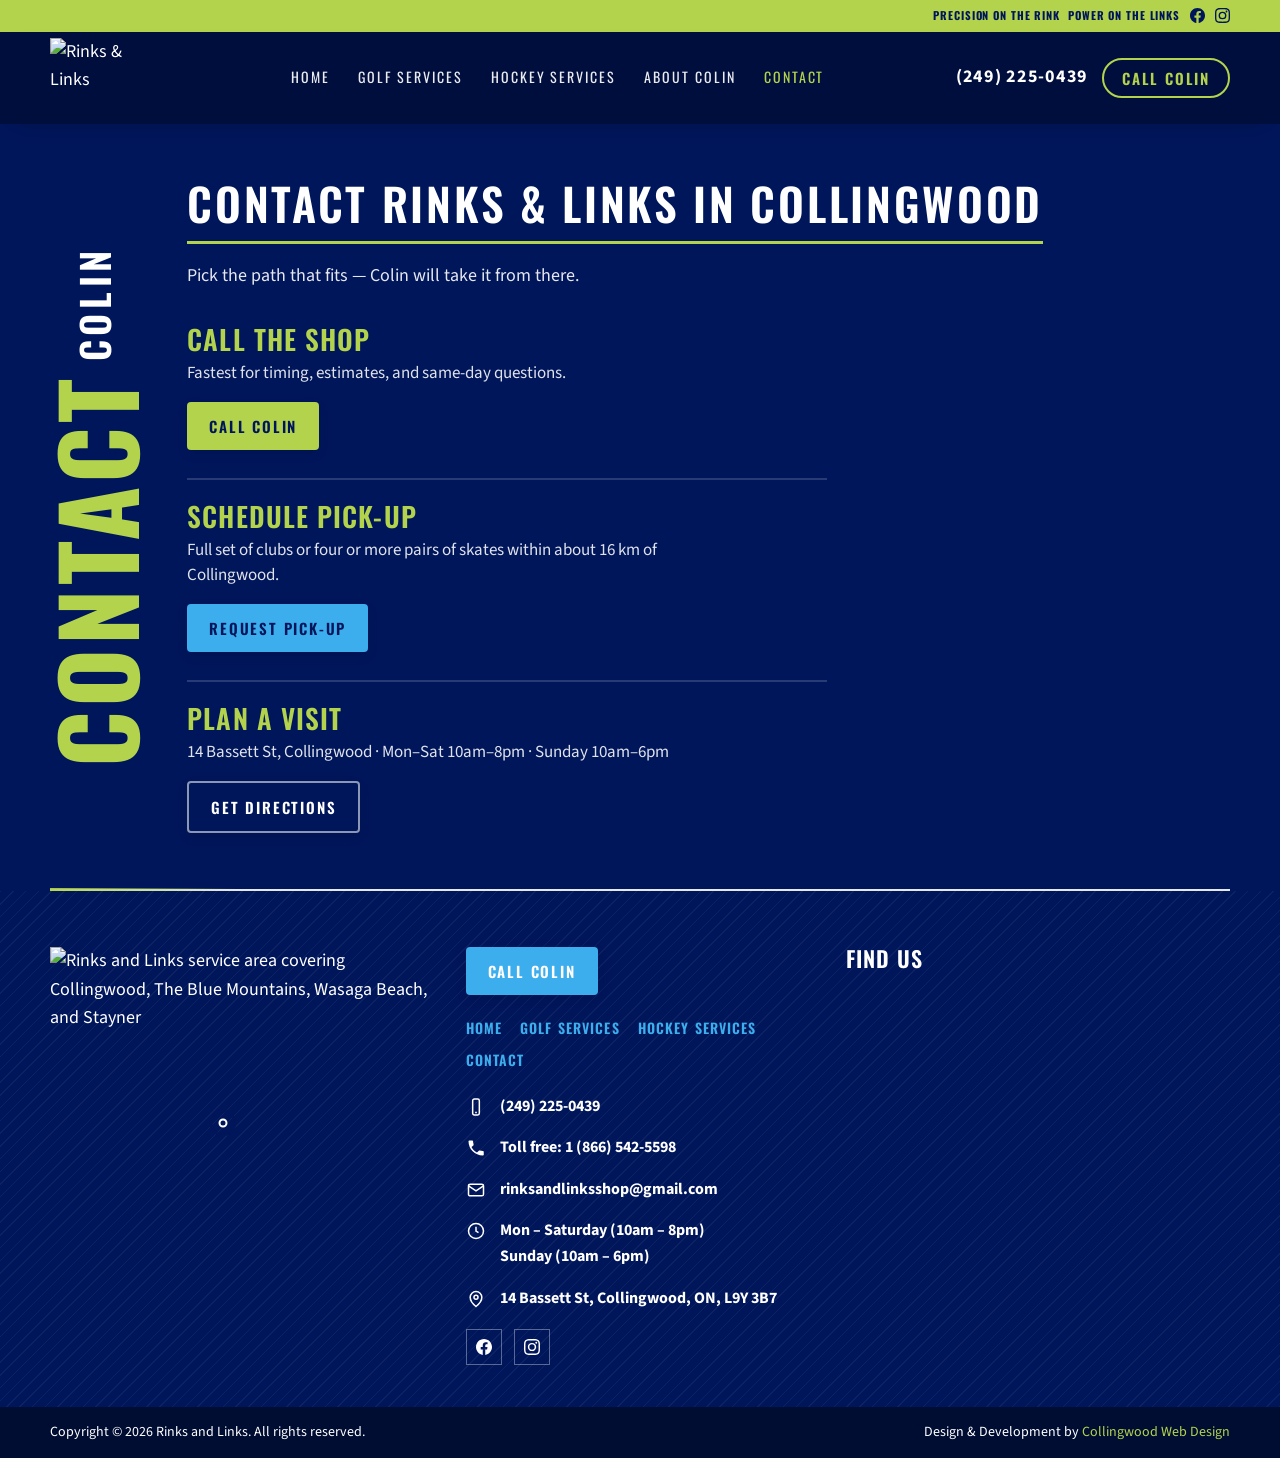
==== commit 9a6e1994: "Sync SEO pack, polished titles, footer nav, and LocalBusiness schema. Co-authored-by: Cursor <cursor" ====
--- a/contact.html
+++ b/contact.html
@@ -3,14 +3,110 @@
 <head>
   <meta charset="utf-8" />
   <meta name="viewport" content="width=device-width, initial-scale=1" />
-  <title>Contact | Rinks &amp; Links Collingwood</title>
+  <title>Contact Rinks &amp; Links in Collingwood | Skate &amp; Golf</title>
   <meta name="description" content="Contact Rinks and Links in Collingwood — call for timing, schedule pick-up, or visit 14 Bassett St for skate and golf club services." />
+  <link rel="canonical" href="https://rinksandlinksshop.com/contact.html" />
   <link rel="icon" href="https://media.cwd-cdn.com/rinks-and-links-shop/images/favicon.jpg" type="image/jpeg" />
   <link rel="preconnect" href="https://fonts.googleapis.com" />
   <link rel="preconnect" href="https://fonts.gstatic.com" crossorigin />
   <link rel="preconnect" href="https://media.cwd-cdn.com" crossorigin />
   <link href="https://fonts.googleapis.com/css2?family=Oswald:wght@500;600;700&family=Source+Sans+3:wght@400;600;700&display=swap" rel="stylesheet" />
   <link rel="stylesheet" href="css/styles.css" />
+  <meta property="og:type" content="website" />
+  <meta property="og:site_name" content="Rinks &amp; Links" />
+  <meta property="og:locale" content="en_CA" />
+  <meta property="og:url" content="https://rinksandlinksshop.com/contact.html" />
+  <meta property="og:title" content="Contact Rinks &amp; Links in Collingwood | Skate &amp; Golf" />
+  <meta property="og:description" content="Call Colin, schedule pick-up, or visit 14 Bassett St, Collingwood for skate sharpening and golf club services." />
+  <meta property="og:image" content="https://media.cwd-cdn.com/rinks-and-links-shop/images/colin-shop.jpg" />
+  <meta property="og:image:width" content="1280" />
+  <meta property="og:image:height" content="854" />
+  <meta property="og:image:alt" content="Colin Newman at Rinks and Links in Collingwood" />
+  <meta name="twitter:card" content="summary_large_image" />
+  <meta name="twitter:title" content="Contact Rinks &amp; Links in Collingwood | Skate &amp; Golf" />
+  <meta name="twitter:description" content="Call Colin, schedule pick-up, or visit 14 Bassett St, Collingwood for skate sharpening and golf club services." />
+  <meta name="twitter:image" content="https://media.cwd-cdn.com/rinks-and-links-shop/images/colin-shop.jpg" />
+  <script type="application/ld+json">
+  {
+    "@context": "https://schema.org",
+    "@graph": [
+      {
+        "@type": "LocalBusiness",
+        "@id": "https://rinksandlinksshop.com/#business",
+        "name": "Rinks and Links",
+        "url": "https://rinksandlinksshop.com/",
+        "telephone": "+1-249-225-0439",
+        "email": "rinksandlinksshop@gmail.com",
+        "image": "https://media.cwd-cdn.com/rinks-and-links-shop/images/colin-shop.jpg",
+        "address": {
+          "@type": "PostalAddress",
+          "streetAddress": "14 Bassett St",
+          "addressLocality": "Collingwood",
+          "addressRegion": "ON",
+          "postalCode": "L9Y 3B7",
+          "addressCountry": "CA"
+        },
+        "geo": {
+          "@type": "GeoCoordinates",
+          "latitude": 44.47859,
+          "longitude": -80.23521
+        },
+        "openingHoursSpecification": [
+          {
+            "@type": "OpeningHoursSpecification",
+            "dayOfWeek": ["Monday", "Tuesday", "Wednesday", "Thursday", "Friday", "Saturday"],
+            "opens": "10:00",
+            "closes": "20:00"
+          },
+          {
+            "@type": "OpeningHoursSpecification",
+            "dayOfWeek": "Sunday",
+            "opens": "10:00",
+            "closes": "18:00"
+          }
+        ],
+        "areaServed": [
+          { "@type": "City", "name": "Collingwood" },
+          { "@type": "City", "name": "The Blue Mountains" },
+          { "@type": "City", "name": "Wasaga Beach" },
+          { "@type": "City", "name": "Stayner" }
+        ],
+        "sameAs": [
+          "https://www.facebook.com/rinksandlinksshop",
+          "https://www.instagram.com/rinksandlinks/",
+          "https://enterprisecentre.ca/from-passion-to-pro-service-meet-colin-newman-of-rinks-and-links/"
+        ],
+        "contactPoint": [
+          {
+            "@type": "ContactPoint",
+            "telephone": "+1-249-225-0439",
+            "contactType": "customer service",
+            "areaServed": "CA",
+            "availableLanguage": ["English"]
+          },
+          {
+            "@type": "ContactPoint",
+            "telephone": "+1-866-542-5598",
+            "contactType": "customer service",
+            "contactOption": "TollFree",
+            "areaServed": "CA",
+            "availableLanguage": ["English"]
+          }
+        ]
+      },
+      {
+        "@type": "ContactPage",
+        "@id": "https://rinksandlinksshop.com/contact.html#webpage",
+        "url": "https://rinksandlinksshop.com/contact.html",
+        "name": "Contact Rinks & Links in Collingwood",
+        "description": "Call Colin, schedule pick-up, or visit 14 Bassett St for skate and golf club services.",
+        "isPartOf": { "@id": "https://rinksandlinksshop.com/#business" },
+        "about": { "@id": "https://rinksandlinksshop.com/#business" },
+        "mainEntity": { "@id": "https://rinksandlinksshop.com/#business" }
+      }
+    ]
+  }
+  </script>
 </head>
 <body>
   <a class="skip" href="#main">Skip to content</a>
@@ -38,7 +134,7 @@
         <a href="index.html">Home</a>
         <a href="links.html">Golf Services</a>
         <a href="rinks.html">Hockey Services</a>
-        <a href="index.html#about">About Colin</a>
+        <a href="https://enterprisecentre.ca/from-passion-to-pro-service-meet-colin-newman-of-rinks-and-links/" target="_blank" rel="noopener">About Colin</a>
         <a href="contact.html" aria-current="page">Contact</a>
         <a class="nav-call btn btn-lime" href="tel:+12492250439">Call Colin</a>
       </nav>
@@ -58,7 +154,7 @@
         </p>
 
         <div class="links-board__copy">
-          <h1 id="contact-title">How can we help?</h1>
+          <h1 id="contact-title">Contact Rinks &amp; Links in Collingwood</h1>
           <p class="contact-board__lead">Pick the path that fits — Colin will take it from there.</p>
 
           <ol class="contact-paths">
@@ -97,6 +193,12 @@
       </div>
       <div class="footer-contact">
         <a class="btn btn-sky footer-call" href="tel:+12492250439">Call Colin</a>
+        <nav class="footer-nav" aria-label="Footer">
+          <a href="index.html">Home</a>
+          <a href="links.html">Golf Services</a>
+          <a href="rinks.html">Hockey Services</a>
+          <a href="contact.html" aria-current="page">Contact</a>
+        </nav>
         <ul class="contact-list">
           <li>
             <svg viewBox="0 0 24 24" fill="none" stroke="currentColor" stroke-width="1.8" aria-hidden="true"><rect x="8" y="2.5" width="8" height="19" rx="2"/><path d="M11 18.5h2"/></svg>
--- a/css/styles.css
+++ b/css/styles.css
@@ -1848,6 +1848,27 @@
   filter: none;
 }
 
+.footer-nav {
+  display: flex;
+  flex-wrap: wrap;
+  gap: 10px 18px;
+  margin: 0 0 22px;
+}
+
+.footer-nav a {
+  color: var(--sky);
+  text-decoration: none;
+  font-family: var(--font-display);
+  font-size: 14px;
+  font-weight: 600;
+  letter-spacing: 0.08em;
+  text-transform: uppercase;
+}
+
+.footer-nav a:hover {
+  color: var(--lime);
+}
+
 .contact-list {
   list-style: none;
   margin: 0;
@@ -2032,6 +2053,8 @@
 
   header.site .bar {
     grid-template-columns: auto 1fr;
+    height: auto;
+    min-height: var(--header-h);
   }
 
   nav.main {
@@ -2040,7 +2063,9 @@
     flex-direction: column;
     align-items: flex-start;
     gap: 14px;
-    padding: 0 0 18px;
+    padding: 12px 0 18px;
+    background: #000e3e;
+    width: 100%;
   }
 
   nav.main.is-open {
